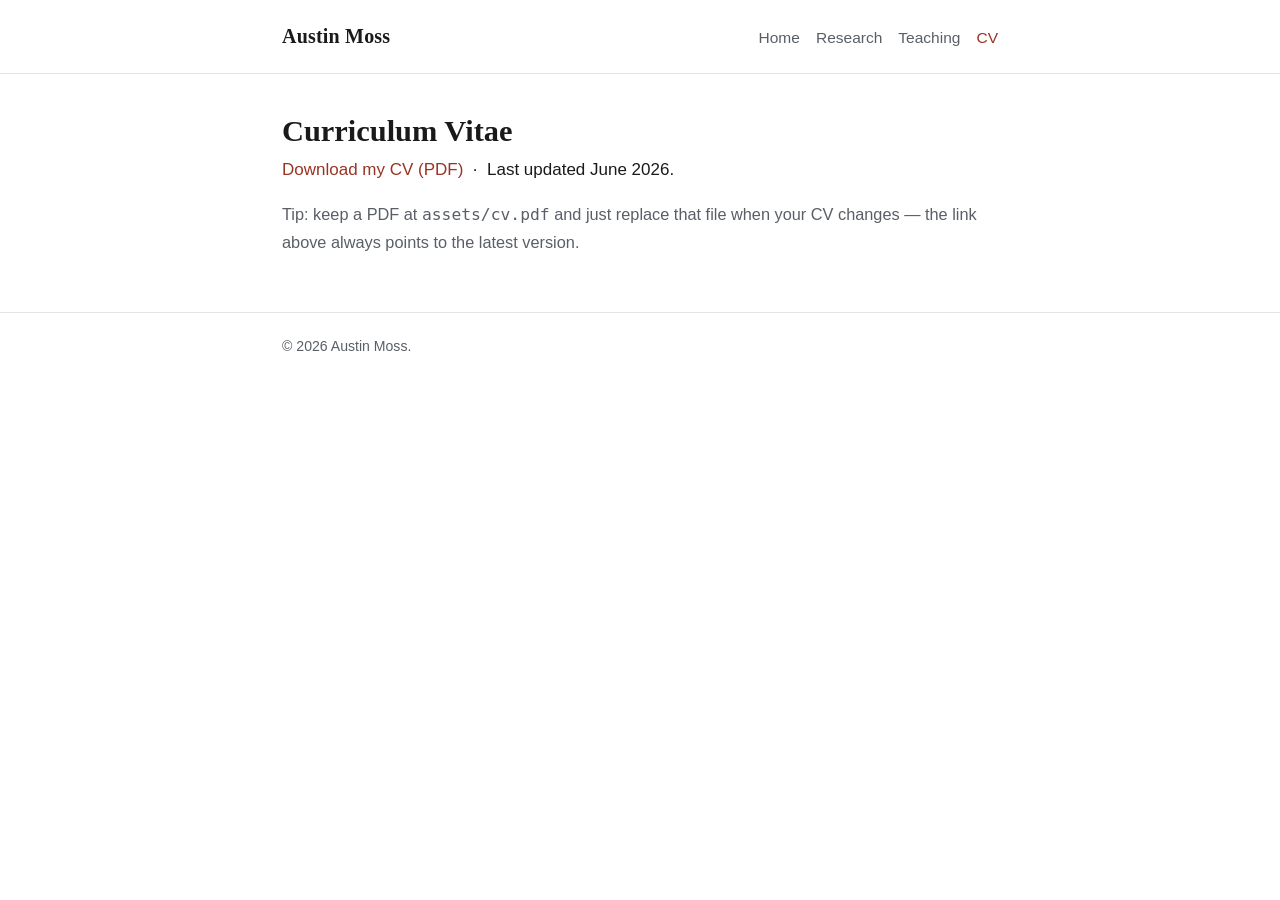
==== cv.html @ 8a7240c1 "Initial academic website scaffold" ====
<!DOCTYPE html>
<html lang="en">
<head>
  <meta charset="utf-8">
  <meta name="viewport" content="width=device-width, initial-scale=1">
  <title>CV — Austin Moss</title>
  <link rel="stylesheet" href="css/style.css">
</head>
<body>
  <header class="site-header">
    <div class="container">
      <nav class="nav">
        <a class="brand" href="index.html">Austin Moss</a>
        <div class="nav-links">
          <a href="index.html">Home</a>
          <a href="research.html">Research</a>
          <a href="teaching.html">Teaching</a>
          <a href="cv.html" class="active">CV</a>
        </div>
      </nav>
    </div>
  </header>

  <main class="container">
    <h1>Curriculum Vitae</h1>

    <!-- Easiest approach: drop your CV PDF at assets/cv.pdf and link it below. -->
    <p>
      <a href="assets/cv.pdf" target="_blank" rel="noopener">Download my CV (PDF)</a>
      &nbsp;·&nbsp; Last updated June 2026.
    </p>

    <p class="title-line">
      Tip: keep a PDF at <code>assets/cv.pdf</code> and just replace that file when
      your CV changes — the link above always points to the latest version.
    </p>
  </main>

  <footer class="site-footer">
    <div class="container">
      &copy; <span id="year">2026</span> Austin Moss.
    </div>
  </footer>
  <script>document.getElementById('year').textContent = new Date().getFullYear();</script>
</body>
</html>
---- css/style.css ----
/* ===========================================================================
   austinmoss.me — site styles
   One file controls the whole look. Safe things to tweak:
   --accent (main color), --maxw (page width), fonts below.
   =========================================================================== */

:root {
  --ink: #1a1a1a;          /* main text color            */
  --muted: #5a5f66;        /* secondary text             */
  --accent: #9a3324;       /* links & highlights (CU-ish red; change freely) */
  --accent-dark: #6f2419;
  --line: #e4e4e4;         /* hairline borders           */
  --bg: #ffffff;
  --maxw: 760px;           /* content width              */
  --font-body: -apple-system, BlinkMacSystemFont, "Segoe UI", Roboto, Helvetica, Arial, sans-serif;
  --font-head: Georgia, "Times New Roman", serif;
}

* { box-sizing: border-box; }

html { -webkit-text-size-adjust: 100%; }

body {
  margin: 0;
  font-family: var(--font-body);
  font-size: 17px;
  line-height: 1.65;
  color: var(--ink);
  background: var(--bg);
}

.container {
  max-width: var(--maxw);
  margin: 0 auto;
  padding: 0 22px;
}

/* ---- Top navigation ---- */
.site-header {
  border-bottom: 1px solid var(--line);
  margin-bottom: 38px;
}
.nav {
  display: flex;
  flex-wrap: wrap;
  align-items: baseline;
  justify-content: space-between;
  padding: 20px 0;
  gap: 8px 18px;
}
.nav .brand {
  font-family: var(--font-head);
  font-size: 1.25rem;
  font-weight: 700;
  color: var(--ink);
  text-decoration: none;
  letter-spacing: 0.2px;
}
.nav-links {
  display: flex;
  flex-wrap: wrap;
  gap: 16px;
}
.nav-links a {
  color: var(--muted);
  text-decoration: none;
  font-size: 0.97rem;
}
.nav-links a:hover,
.nav-links a.active { color: var(--accent); }

/* ---- Headings & text ---- */
h1, h2, h3 { font-family: var(--font-head); line-height: 1.25; color: var(--ink); }
h1 { font-size: 1.9rem; margin: 0 0 6px; }
h2 { font-size: 1.4rem; margin: 2.2em 0 0.6em; padding-bottom: 6px; border-bottom: 1px solid var(--line); }
h3 { font-size: 1.1rem; margin: 1.6em 0 0.3em; }
p { margin: 0 0 1em; }
a { color: var(--accent); text-decoration: none; }
a:hover { color: var(--accent-dark); text-decoration: underline; }

/* ---- Home intro (photo + bio) ---- */
.intro { display: flex; gap: 28px; align-items: flex-start; }
.intro .photo {
  flex: 0 0 180px;
  width: 180px;
  height: 180px;
  border-radius: 8px;
  object-fit: cover;
  background: #f0f0f0;
}
.intro .lede { flex: 1 1 auto; min-width: 0; }
.title-line { color: var(--muted); font-size: 1.02rem; margin: 0 0 14px; }

/* ---- Quick links row ---- */
.quicklinks { display: flex; flex-wrap: wrap; gap: 10px; margin: 16px 0 0; padding: 0; list-style: none; }
.quicklinks a {
  display: inline-block;
  border: 1px solid var(--line);
  border-radius: 999px;
  padding: 5px 14px;
  font-size: 0.92rem;
  color: var(--muted);
}
.quicklinks a:hover { border-color: var(--accent); color: var(--accent); text-decoration: none; }

/* ---- Publication / research list ---- */
.pub { margin: 0 0 1.5em; }
.pub .pub-title { font-weight: 600; }
.pub .pub-meta { color: var(--muted); font-size: 0.95rem; }
.pub .pub-links { font-size: 0.92rem; margin-top: 3px; }
.badge {
  display: inline-block;
  font-size: 0.72rem;
  text-transform: uppercase;
  letter-spacing: 0.4px;
  color: var(--accent);
  border: 1px solid var(--accent);
  border-radius: 4px;
  padding: 1px 6px;
  margin-left: 6px;
  vertical-align: middle;
}

/* ---- Teaching list ---- */
.course { margin: 0 0 1.2em; }
.course .course-code { font-weight: 600; }

/* ---- Footer ---- */
.site-footer {
  border-top: 1px solid var(--line);
  margin-top: 56px;
  padding: 22px 0 40px;
  color: var(--muted);
  font-size: 0.88rem;
}

/* ---- Mobile ---- */
@media (max-width: 560px) {
  body { font-size: 16px; }
  .intro { flex-direction: column; align-items: center; text-align: center; }
  .intro .photo { flex-basis: 160px; width: 160px; height: 160px; }
  .quicklinks { justify-content: center; }
  .nav { justify-content: center; }
}
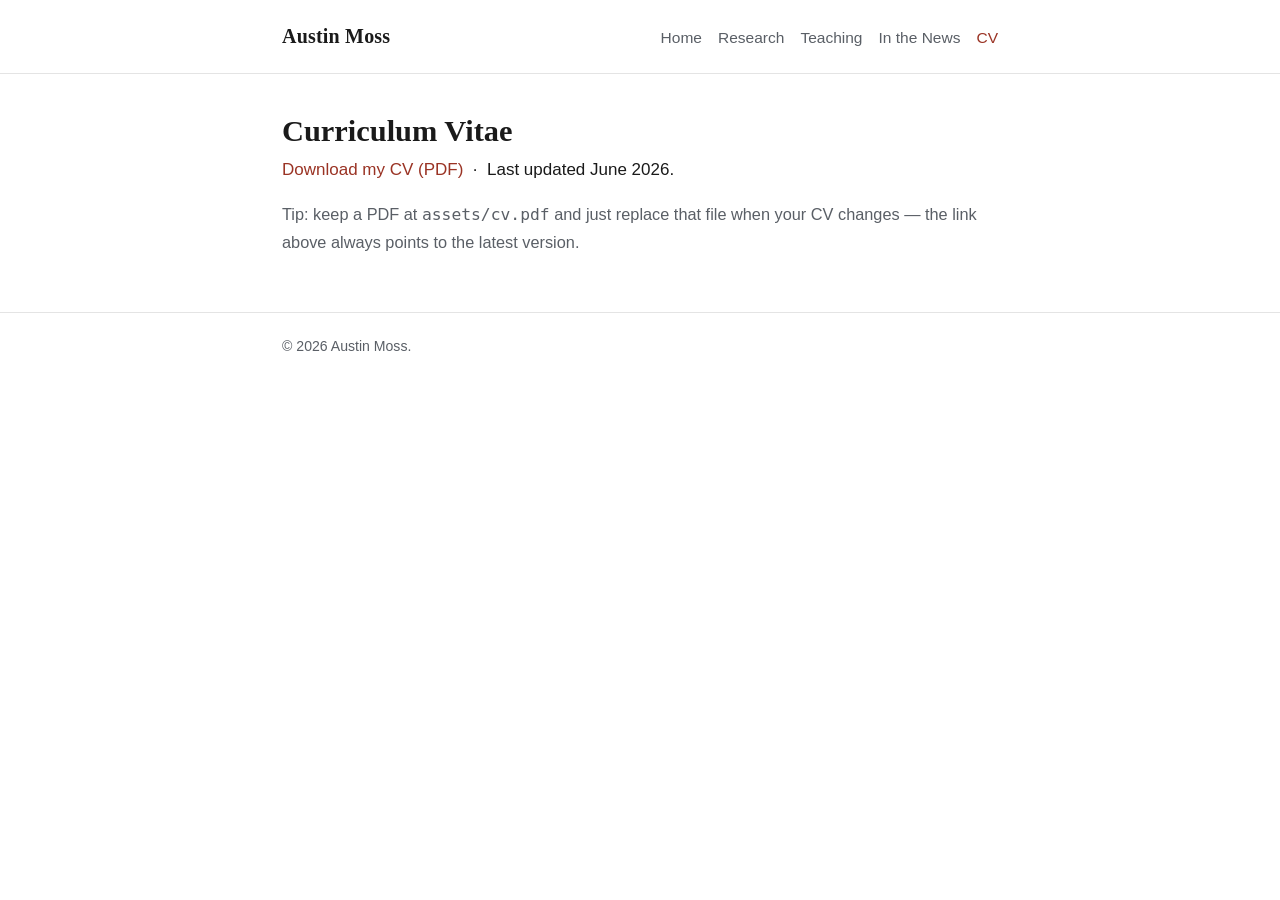
==== commit 6d17a168: "Add real content: bio, research, teaching, news, CV, headshot" ====
--- a/cv.html
+++ b/cv.html
@@ -15,6 +15,7 @@
           <a href="index.html">Home</a>
           <a href="research.html">Research</a>
           <a href="teaching.html">Teaching</a>
+          <a href="news.html">In the News</a>
           <a href="cv.html" class="active">CV</a>
         </div>
       </nav>
--- a/css/style.css
+++ b/css/style.css
@@ -125,6 +125,11 @@
 .course { margin: 0 0 1.2em; }
 .course .course-code { font-weight: 600; }
 
+/* ---- In the News list ---- */
+ul.news { list-style: none; margin: 0.2em 0 0; padding: 0; }
+ul.news li { padding: 7px 0; border-bottom: 1px solid var(--line); }
+ul.news li:last-child { border-bottom: none; }
+
 /* ---- Footer ---- */
 .site-footer {
   border-top: 1px solid var(--line);
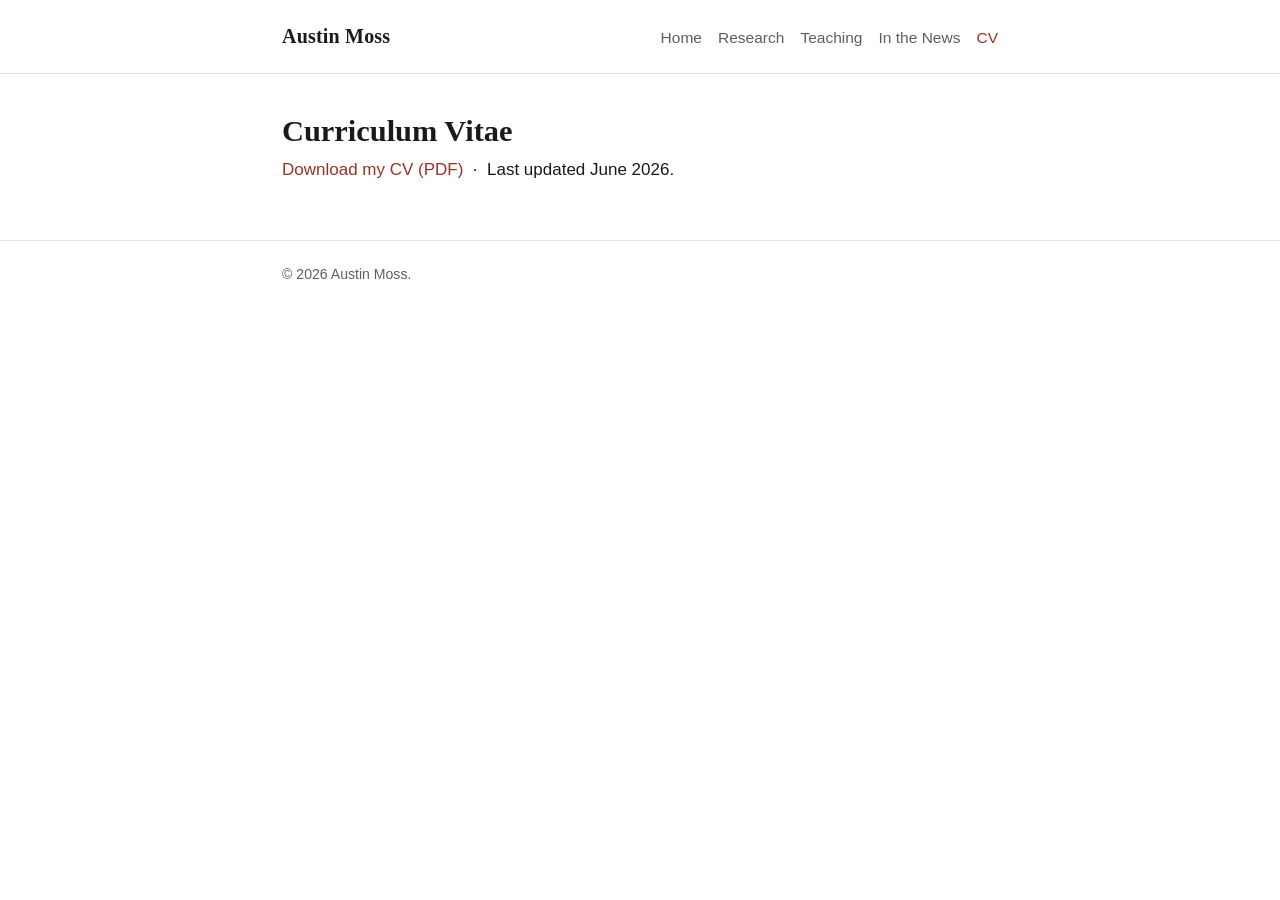
==== commit dd6500c7: "Remove internal maintenance note from public CV page" ====
--- a/cv.html
+++ b/cv.html
@@ -30,11 +30,6 @@
       <a href="assets/cv.pdf" target="_blank" rel="noopener">Download my CV (PDF)</a>
       &nbsp;·&nbsp; Last updated June 2026.
     </p>
-
-    <p class="title-line">
-      Tip: keep a PDF at <code>assets/cv.pdf</code> and just replace that file when
-      your CV changes — the link above always points to the latest version.
-    </p>
   </main>
 
   <footer class="site-footer">
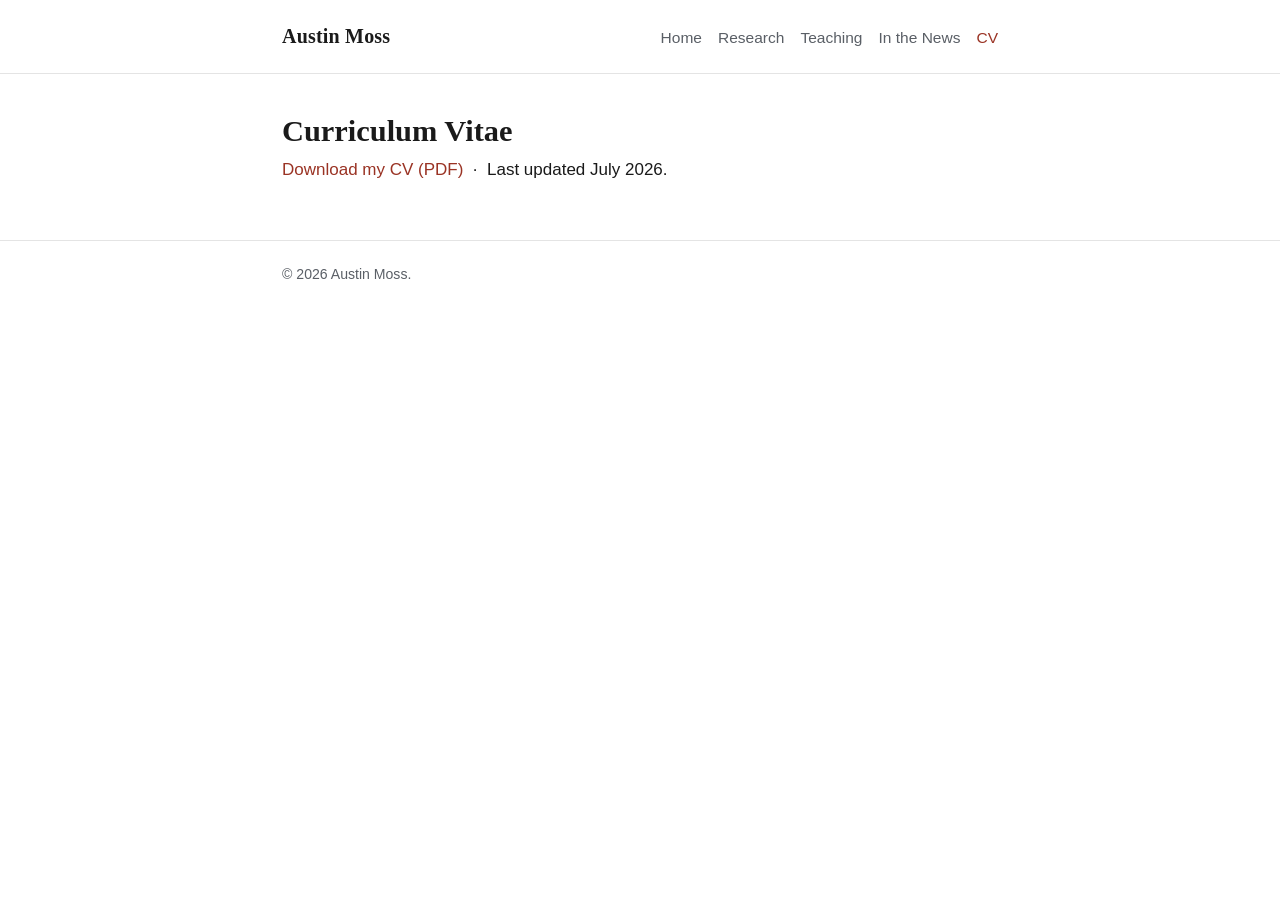
==== commit 650a8545: "Update CV; AI Meets DIY now R&R at JAR" ====
--- a/cv.html
+++ b/cv.html
@@ -28,7 +28,7 @@
     <!-- Easiest approach: drop your CV PDF at assets/cv.pdf and link it below. -->
     <p>
       <a href="assets/cv.pdf" target="_blank" rel="noopener">Download my CV (PDF)</a>
-      &nbsp;·&nbsp; Last updated June 2026.
+      &nbsp;·&nbsp; Last updated July 2026.
     </p>
   </main>
 
--- a/css/style.css
+++ b/css/style.css
@@ -108,6 +108,29 @@
 .pub .pub-title { font-weight: 600; }
 .pub .pub-meta { color: var(--muted); font-size: 0.95rem; }
 .pub .pub-links { font-size: 0.92rem; margin-top: 3px; }
+
+/* ---- Takeaway toggle (click to expand) ---- */
+.pub .takeaway { margin: 5px 0 0; }
+.pub .takeaway summary {
+  cursor: pointer;
+  list-style: none;
+  display: inline-block;
+  font-size: 0.88rem;
+  color: var(--accent);
+  user-select: none;
+}
+.pub .takeaway summary::-webkit-details-marker { display: none; }
+.pub .takeaway summary::before {
+  content: "▸ ";
+  display: inline-block;
+  transition: transform 0.15s ease;
+}
+.pub .takeaway[open] summary::before { transform: rotate(90deg); }
+.pub .takeaway summary:hover { color: var(--accent-dark); }
+.pub .takeaway p {
+  margin: 6px 0 0;
+  font-size: 0.97rem;
+}
 .badge {
   display: inline-block;
   font-size: 0.72rem;
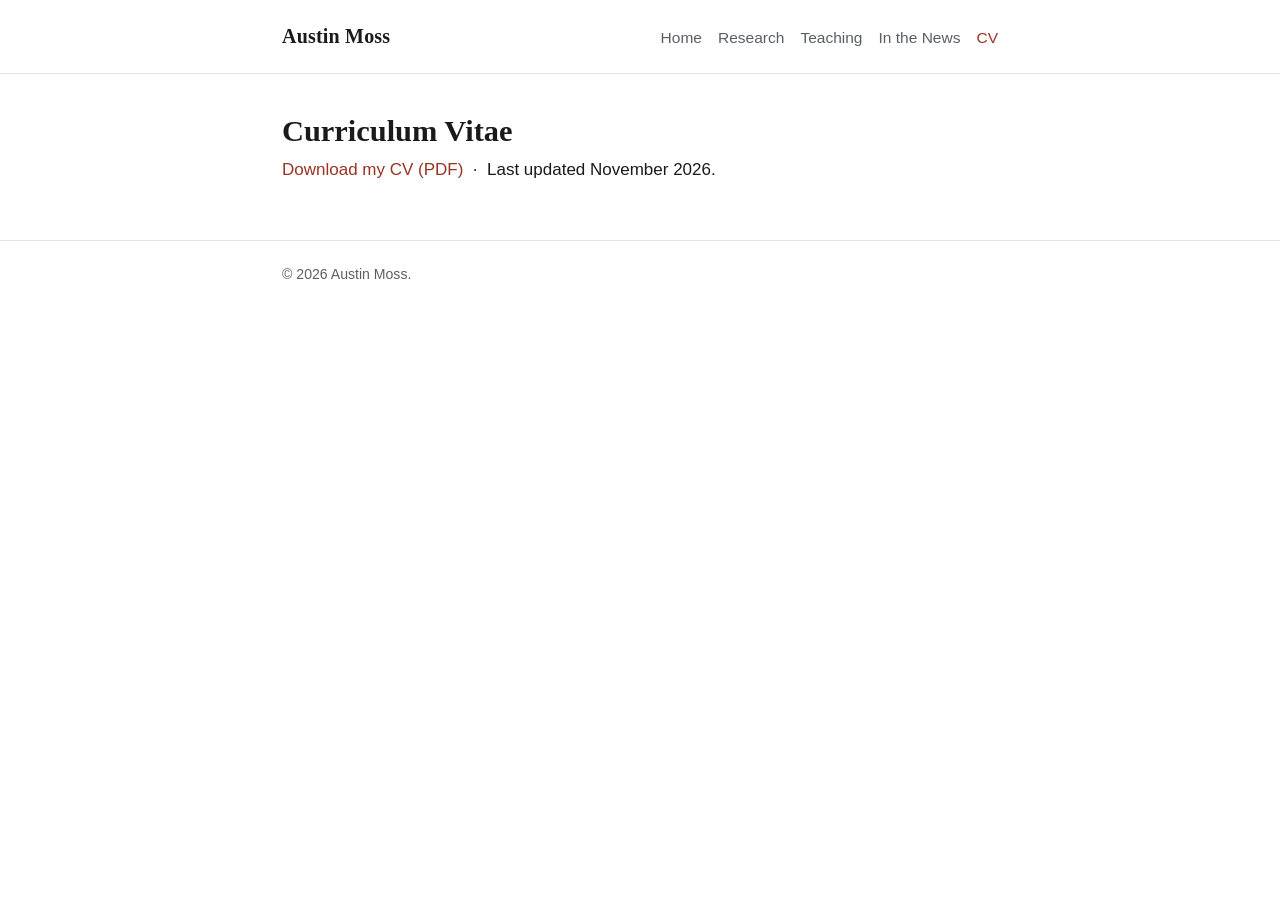
==== commit e0cbbd50: "Sync site with November 2026 CV Update paper statuses, add "Judge for Yourself" working paper and th" ====
--- a/cv.html
+++ b/cv.html
@@ -28,7 +28,7 @@
     <!-- Easiest approach: drop your CV PDF at assets/cv.pdf and link it below. -->
     <p>
       <a href="assets/cv.pdf" target="_blank" rel="noopener">Download my CV (PDF)</a>
-      &nbsp;·&nbsp; Last updated July 2026.
+      &nbsp;·&nbsp; Last updated November 2026.
     </p>
   </main>
 
